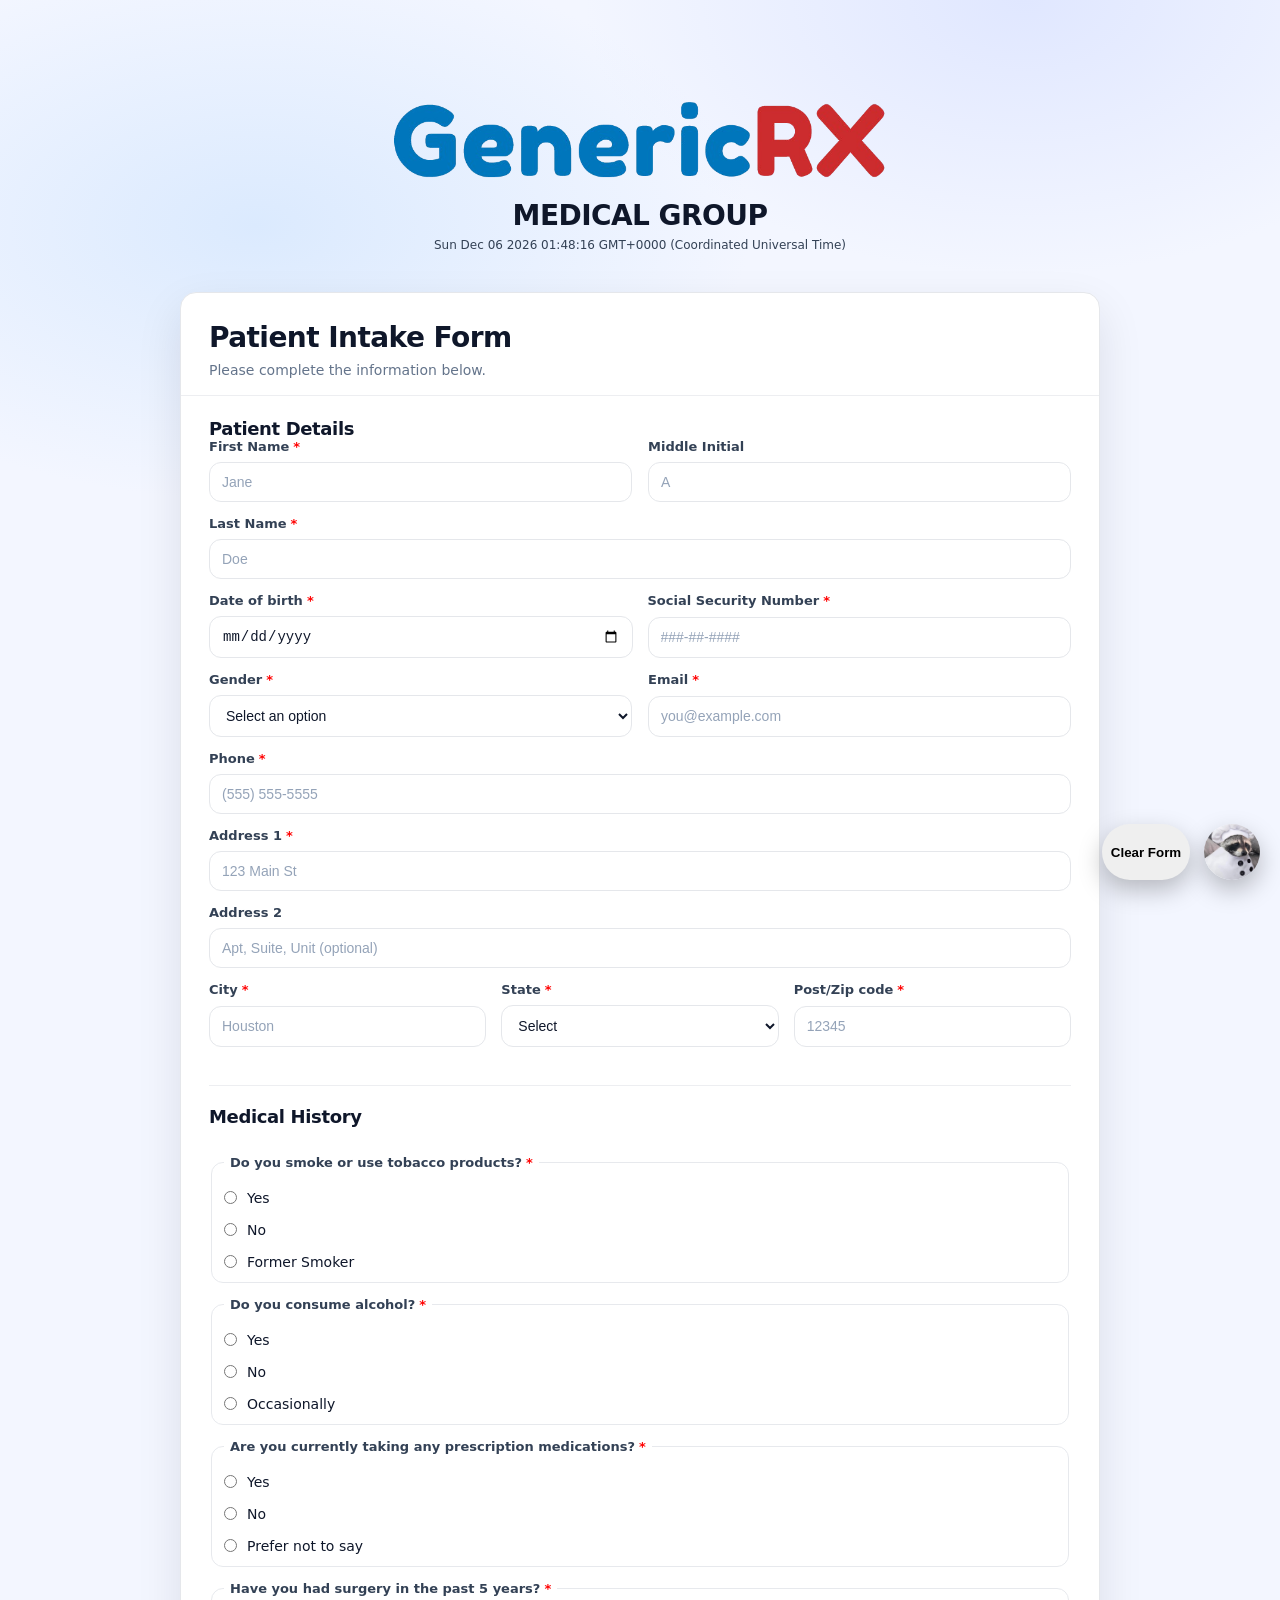
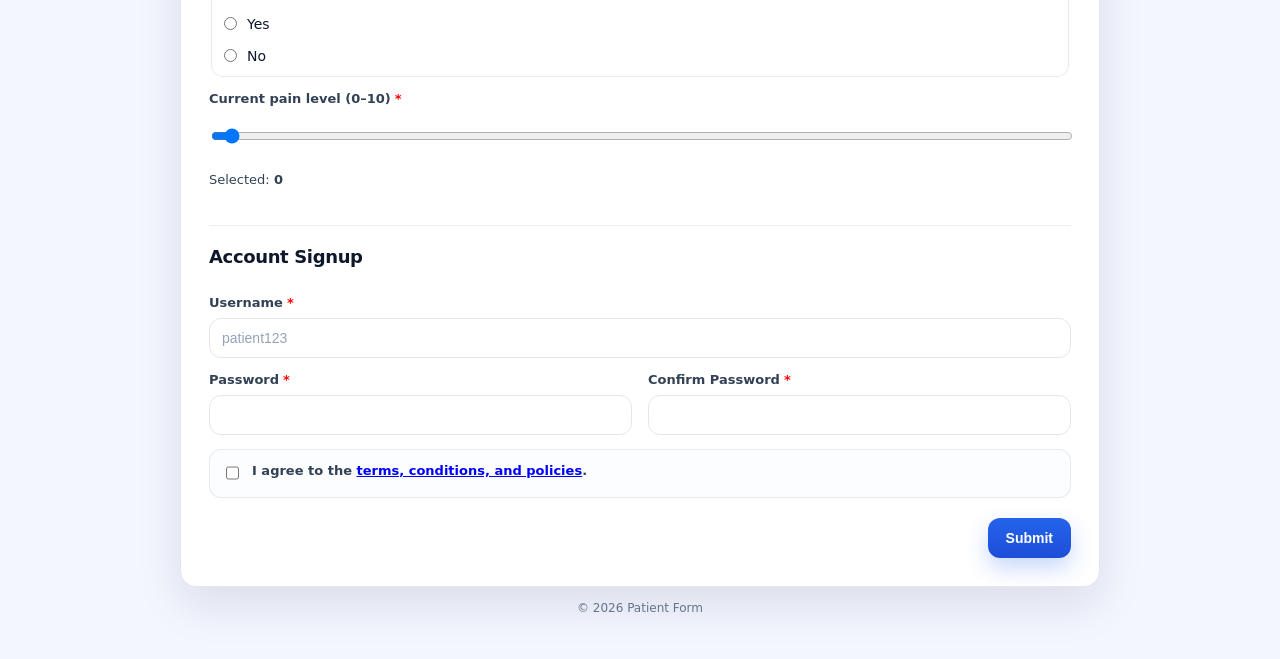
==== homework1/patient-form.html @ 02b405ad "Add files via upload" ====
<!--
Program name: patient-form.html
Author: Thu Nguyen
Date created: 1/31/2026
Date last edited: 2/14/2026
Version: 1.0
Description: Submission for homework 1 containing the registration form for a medical entity.
-->

<!doctype html>
<html lang="en">
  <head>
    <meta charset="utf-8" />
    <meta name="viewport" content="width=device-width, initial-scale=1" />
    <title>Patient Intake Form</title>
    <link rel="stylesheet" href="styles.css" />
    <link rel="icon" type="image/x-icon" href="title-icon.png" />
  </head>

  <body>
    <main class="page">
      <div class="top-brand">
        <img src="./GenericRX.png" alt="Company Logo" />
        <h2 class="title">MEDICAL GROUP</h2>
        <div class="top-brand__date" id="current-date"></div>
      </div>

      <section class="card" aria-labelledby="page-title">
        <header class="card__header">
          <h1 id="page-title" class="title">Patient Intake Form</h1>
          <p class="subtitle">Please complete the information below.</p>
        </header>

        <form class="form" action="./submitted-form.html" method="get">
          <header>
            <h2 class="section-title">Patient Details</h2>
          </header>

          <div class="grid">
            <div class="field">
              <label for="first_name">First Name<span class="required">*</span></label>
              <input
                id="first_name"
                name="first_name"
                type="text"
                placeholder="Jane"
                maxlength="30"
                required
              />
            </div>

            <div class="field">
              <label for="middle_initial">Middle Initial</label>
              <input
                id="middle_initial"
                name="middle_initial"
                type="text"
                placeholder="A"
                maxlength="1"
              />
            </div>

            <div class="field field--full">
              <label for="last_name">Last Name<span class="required">*</span></label>
              <input
                id="last_name"
                name="last_name"
                type="text"
                placeholder="Doe"
                maxlength="30"
                required
              />
            </div>

            <div class="field-row">
              <div class="field">
                <label for="date_of_birth">Date of birth<span class="required">*</span></label>
                <input id="date_of_birth" name="date_of_birth" type="date" required />
              </div>

              <div class="field">
                <label for="ssn">Social Security Number<span class="required">*</span></label>
                <input
                  id="ssn"
                  name="ssn"
                  type="password"
                  placeholder="###-##-####"
                  pattern="[0-9]{3}-[0-9]{2}-[0-9]{4}"
                  required
                />
              </div>
            </div>

            <div class="field">
              <label for="gender">Gender<span class="required">*</span></label>
              <select id="gender" name="gender" required>
                <option value="" selected disabled>Select an option</option>
                <option value="Female">Female</option>
                <option value="Male">Male</option>
                <option value="Non-binary">Non-binary</option>
                <option value="Prefer not to say">Prefer not to say</option>
              </select>
            </div>

            <div class="field">
              <label for="email">Email<span class="required">*</span></label>
              <input
                id="email"
                name="email"
                type="email"
                placeholder="you@example.com"
                required
              />
            </div>

            <div class="field field--full">
              <label for="phone">Phone<span class="required">*</span></label>
              <input
                id="phone"
                name="phone"
                type="tel"
                placeholder="(555) 555-5555"
                required
              />
            </div>

            <div class="field field--full">
              <label for="address_line_1">Address 1<span class="required">*</span></label>
              <input
                id="address_line_1"
                name="address_line_1"
                type="text"
                placeholder="123 Main St"
                required
              />
            </div>

            <div class="field field--full">
              <label for="address_line_2">Address 2</label>
              <input
                id="address_line_2"
                name="address_line_2"
                type="text"
                placeholder="Apt, Suite, Unit (optional)"
              />
            </div>

            <div class="field-row">
              <div class="field">
                <label for="city">City<span class="required">*</span></label>
                <input
                  id="city"
                  name="city"
                  type="text"
                  placeholder="Houston"
                  maxlength="30"
                  required
                />
              </div>

              <div class="field">
                <label for="state">State<span class="required">*</span></label>
                <select id="state" name="state" required>
                  <option value="" selected disabled>Select</option>
                  <option value="AL">AL</option><option value="AK">AK</option><option value="AZ">AZ</option><option value="AR">AR</option>
                  <option value="CA">CA</option><option value="CO">CO</option><option value="CT">CT</option><option value="DE">DE</option>
                  <option value="FL">FL</option><option value="GA">GA</option><option value="HI">HI</option><option value="ID">ID</option>
                  <option value="IL">IL</option><option value="IN">IN</option><option value="IA">IA</option><option value="KS">KS</option>
                  <option value="KY">KY</option><option value="LA">LA</option><option value="ME">ME</option><option value="MD">MD</option>
                  <option value="MA">MA</option><option value="MI">MI</option><option value="MN">MN</option><option value="MS">MS</option>
                  <option value="MO">MO</option><option value="MT">MT</option><option value="NE">NE</option><option value="NV">NV</option>
                  <option value="NH">NH</option><option value="NJ">NJ</option><option value="NM">NM</option><option value="NY">NY</option>
                  <option value="NC">NC</option><option value="ND">ND</option><option value="OH">OH</option><option value="OK">OK</option>
                  <option value="OR">OR</option><option value="PA">PA</option><option value="RI">RI</option><option value="SC">SC</option>
                  <option value="SD">SD</option><option value="TN">TN</option><option value="TX">TX</option><option value="UT">UT</option>
                  <option value="VT">VT</option><option value="VA">VA</option><option value="WA">WA</option><option value="WV">WV</option>
                  <option value="WI">WI</option><option value="WY">WY</option>
                </select>
              </div>

              <div class="field">
                <label for="postal_code">Post/Zip code<span class="required">*</span></label>
                <input
                  id="postal_code"
                  name="postal_code"
                  type="text"
                  placeholder="12345"
                  maxlength="10"
                  required
                />
              </div>
            </div>

            <header class="section-divider field--full">
              <h2 class="section-title">Medical History</h2>
            </header>

            <fieldset class="field field--full">
              <legend>Do you smoke or use tobacco products?<span class="required">*</span></legend>

              <label class="radio-option">
                <input type="radio" name="tobacco_use" value="Yes" required />
                <span>Yes</span>
              </label>

              <label class="radio-option">
                <input type="radio" name="tobacco_use" value="No" />
                <span>No</span>
              </label>

              <label class="radio-option">
                <input type="radio" name="tobacco_use" value="Former" />
                <span>Former Smoker</span>
              </label>
            </fieldset>

            <fieldset class="field field--full">
              <legend>Do you consume alcohol?<span class="required">*</span></legend>

              <label class="radio-option">
                <input type="radio" name="alcohol_use" value="Yes" required />
                <span>Yes</span>
              </label>

              <label class="radio-option">
                <input type="radio" name="alcohol_use" value="No" />
                <span>No</span>
              </label>

              <label class="radio-option">
                <input type="radio" name="alcohol_use" value="Occasionally" />
                <span>Occasionally</span>
              </label>
            </fieldset>

            <fieldset class="field field--full">
              <legend>Are you currently taking any prescription medications?<span class="required">*</span></legend>

              <label class="radio-option">
                <input type="radio" name="prescription_medications" value="Yes" required />
                <span>Yes</span>
              </label>

              <label class="radio-option">
                <input type="radio" name="prescription_medications" value="No" />
                <span>No</span>
              </label>

              <label class="radio-option">
                <input type="radio" name="prescription_medications" value="Prefer not to say" />
                <span>Prefer not to say</span>
              </label>
            </fieldset>

            <fieldset class="field field--full">
              <legend>Have you had surgery in the past 5 years?<span class="required">*</span></legend>

              <label class="radio-option">
                <input type="radio" name="surgery" value="Yes" required />
                <span>Yes</span>
              </label>

              <label class="radio-option">
                <input type="radio" name="surgery" value="No" />
                <span>No</span>
              </label>
            </fieldset>

            <div class="field field--full">
              <label for="pain_level">Current pain level (0–10)<span class="required">*</span></label>
              <input
                id="pain_level"
                name="pain_level"
                type="range"
                min="0"
                max="10"
                value="0"
                required
                oninput="document.getElementById('pain_level_value').textContent = this.value"
              />
              <div class="range-readout">
                Selected: <strong id="pain_level_value">0</strong>
              </div>
            </div>

            <header class="section-divider field--full">
              <h2 class="section-title">Account Signup</h2>
            </header>

            <div class="field field--full">
              <label for="username">Username<span class="required">*</span></label>
              <input
                id="username"
                name="username"
                type="text"
                placeholder="patient123"
                maxlength="20"
                required
              />
            </div>

            <div class="field">
              <label for="password">Password<span class="required">*</span></label>
              <input id="password" name="password" type="password" required />
            </div>

            <div class="field">
              <label for="confirm_password">Confirm Password<span class="required">*</span></label>
              <input id="confirm_password" name="confirm_password" type="password" required />
            </div>

            <div class="field field--full">
              <label class="check" for="consent">
                <input type="checkbox" id="consent" name="consent" required />
                <span>
                  I agree to the
                  <a href="./terms.html" class="consent-link">terms, conditions, and policies</a>.
                </span>
              </label>
            </div>

            <div class="actions field--full">
              <button class="btn" type="submit">Submit</button>
            </div>
          </div>
        </form>
      </section>

      <footer class="footer">
        <span>© <span id="y"></span> Patient Form</span>
      </footer>
    </main>

    <a href="../../index.html" class="fab-back">
      <img src="./profile.png" alt="Back to Assignments" />
    </a>

    <button type="button" class="fab-reset" id="reset-form" aria-label="Clear form">
      Clear Form
    </button>

    <script>
      document.getElementById("y").textContent = new Date().getFullYear();
      document.getElementById("current-date").textContent = new Date().toString();

      document.getElementById("reset-form").addEventListener("click", function () {
        const form = document.querySelector("form");
        form.reset();
        document.getElementById("pain_level_value").textContent = "0";
      });
    </script>
  </body>
</html>
---- homework1/styles.css ----
*{
  box-sizing: border-box;
}

:root{
  --bg: #f3f6ff;
  --border: #e5e7eb;
  --card: #ffffff;
  --muted: #64748b;
  --primary: #2563eb;
  --primary-dark: #1d4ed8;
  --radius: 16px;
  --ring: rgba(37, 99, 235, 0.25);
  --shadow: 0 18px 45px rgba(15, 23, 42, 0.10);
  --text: #0f172a;
}

@media (max-width: 860px){
  .actions{
    justify-content: stretch;
  }

  .btn{
    width: 100%;
  }

  .card__header{
    padding: 22px 18px 12px;
  }

  .field{
    grid-column: span 12;
  }

  .field-row .field{
    grid-column: auto;
  }

  .form{
    padding: 18px;
  }
}

.actions{
  display: flex;
  justify-content: flex-end;
  margin-top: 6px;
}

body{
  color: var(--text);
  font-family: ui-sans-serif, system-ui, -apple-system, Segoe UI, Roboto, Helvetica, Arial, "Apple Color Emoji","Segoe UI Emoji";
  margin: 0;
}

.btn{
  appearance: none;
  background: linear-gradient(180deg, var(--primary), var(--primary-dark));
  border: 0;
  border-radius: 12px;
  box-shadow: 0 10px 22px rgba(37, 99, 235, 0.25);
  color: #fff;
  cursor: pointer;
  font-size: 14px;
  font-weight: 700;
  padding: 12px 18px;
  transition: box-shadow .15s ease, filter .15s ease, transform .06s ease;
}

.btn:active{
  transform: translateY(1px);
}

.btn:hover{
  box-shadow: 0 12px 28px rgba(37, 99, 235, 0.28);
  filter: brightness(1.02);
}

.card{
  background: var(--card);
  border: 1px solid var(--border);
  border-radius: var(--radius);
  box-shadow: var(--shadow);
  margin-top: 40px;
  overflow: hidden;
  width: min(920px, 100%);
}

.card__header{
  border-bottom: 1px solid rgba(229, 231, 235, 0.7);
  padding: 28px 28px 14px;
}

.check{
  align-items: flex-start;
  background: #fbfdff;
  border: 1px solid rgba(229, 231, 235, 0.9);
  border-radius: 12px;
  display: flex;
  gap: 10px;
  padding: 12px;
}

.check input{
  accent-color: var(--primary);
  height: 18px;
  margin-top: 2px;
  width: 18px;
}

.check span{
  color: #334155;
  font-size: 13px;
  line-height: 1.35;
}

.consent-link{
  color: blue;
  text-decoration: underline;
}

.consent-link:hover{
  color: darkblue;
}

.fab-back{
  align-items: center;
  border-radius: 50%;
  bottom: 20px;
  box-shadow: 0 10px 24px rgba(0, 0, 0, .25);
  display: flex;
  height: 56px;
  justify-content: center;
  overflow: hidden;
  position: fixed;
  right: 20px;
  transition: transform .2s ease;
  width: 56px;
  z-index: 9999;
}

.fab-back:hover{
  background: #f8afbe;
  transform: translateY(-2px) scale(1.05);
}

.fab-back img{
  height: 100%;
  object-fit: cover;
  width: 100%;
}

.fab-reset{
  align-items: center;
  border: 0;
  border-radius: 999px;
  bottom: 20px;
  box-shadow: 0 10px 24px rgba(0, 0, 0, .25);
  cursor: pointer;
  display: flex;
  font-weight: 700;
  height: 56px;
  justify-content: center;
  position: fixed;
  right: 90px;
  transition: filter .15s ease, transform .2s ease;
  width: 88px;
  z-index: 9999;
}

.fab-reset:hover{
  filter: brightness(1.02);
  transform: translateY(-2px) scale(1.05);
}

.field{
  display: grid;
  gap: 8px;
  grid-column: span 6;
}

.field--full{
  grid-column: 1 / -1;
}

.field-row{
  display: grid;
  gap: 15px;
  grid-auto-columns: 1fr;
  grid-auto-flow: column;
  grid-column: 1 / -1;
}

.field-row .field{
  grid-column: auto;
}

fieldset.field{
  border: 1px solid rgba(229, 231, 235, 0.9);
  border-radius: 12px;
  padding: 12px;
}

fieldset.field > label{
  align-items: center;
  color: var(--text);
  display: flex;
  font-size: 14px;
  font-weight: 400;
  gap: 10px;
  margin-top: 8px;
}

fieldset.field > label > input[type="radio"]{
  margin: 0;
}

fieldset.field > legend{
  color: #334155;
  font-size: 13px;
  font-weight: 600;
  padding: 0 6px;
}

.footer{
  color: var(--muted);
  font-size: 12px;
  margin-top: 14px;
}

.form{
  padding: 22px 28px 28px;
}

.grid{
  display: grid;
  gap: 14px 16px;
  grid-template-columns: repeat(12, 1fr);
}

html{
  background:
    radial-gradient(900px 500px at 20% 10%, #dbeafe 0%, rgba(219, 234, 254, 0) 55%),
    radial-gradient(800px 500px at 80% 0%, #e0e7ff 0%, rgba(224, 231, 255, 0) 55%),
    var(--bg);
}

html,
body{
  min-height: 100%;
}

input,
select,
textarea{
  background: #fff;
  border: 1px solid var(--border);
  border-radius: 12px;
  color: var(--text);
  font-size: 14px;
  outline: none;
  padding: 11px 12px;
  transition: border-color .15s ease, box-shadow .15s ease, transform .05s ease;
  width: 100%;
}

input::placeholder{
  color: #94a3b8;
}

input:focus,
select:focus,
textarea:focus{
  border-color: rgba(37, 99, 235, 0.5);
  box-shadow: 0 0 0 4px var(--ring);
}

input[type="checkbox"],
input[type="radio"]{
  background: transparent;
  border: 0;
  border-radius: 0;
  box-shadow: none;
  padding: 0;
  width: auto;
}

input[type="checkbox"]:focus,
input[type="radio"]:focus{
  box-shadow: none;
}

label{
  color: #334155;
  font-size: 13px;
  font-weight: 600;
}

.page{
  display: grid;
  min-height: 100%;
  padding: 44px 18px;
  place-items: center;
}

.radio-option{
  cursor: pointer;
}

.range-readout{
  color: #334155;
  font-size: 13px;
  margin-top: 6px;
}

.required{
  color: red;
  margin-left: 4px;
}

.section-divider{
  border-top: 1px solid rgba(229, 231, 235, 0.7);
  margin: 24px 0 14px;
  padding-top: 20px;
  width: 100%;
}

.section-title{
  font-size: 18px;
  font-weight: 750;
  letter-spacing: -0.02em;
  margin: 0;
}

.subtitle{
  color: var(--muted);
  font-size: 14px;
  line-height: 1.5;
  margin: 0;
}

.title{
  font-size: clamp(22px, 2.4vw, 28px);
  font-weight: 750;
  letter-spacing: -0.02em;
  margin: 0 0 6px;
}

.top-brand{
  margin-top: 40px;
  text-align: center;
}

.top-brand img{
  height: auto;
  margin-bottom: 10px;
  width: 500px;
}

.top-brand__date{
  color: #334155;
  font-size: 12px;
  margin-top: 6px;
}
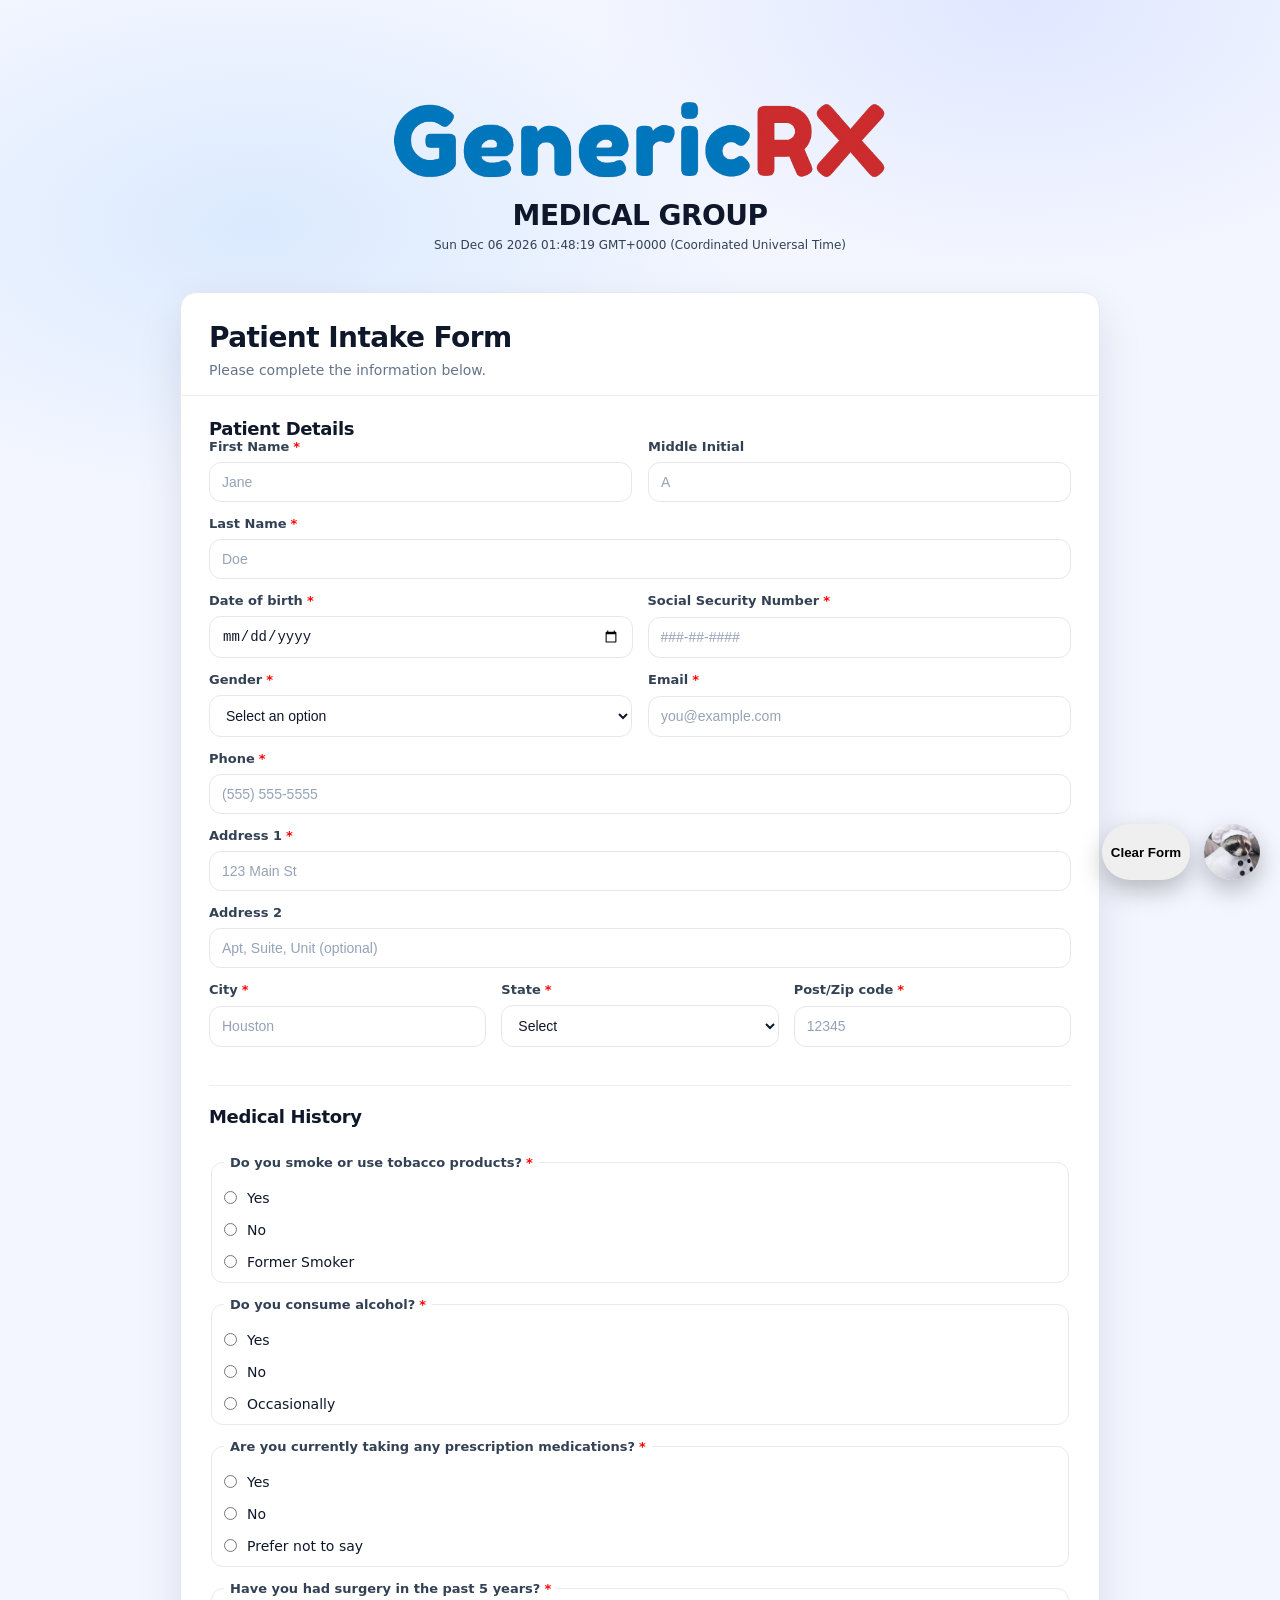
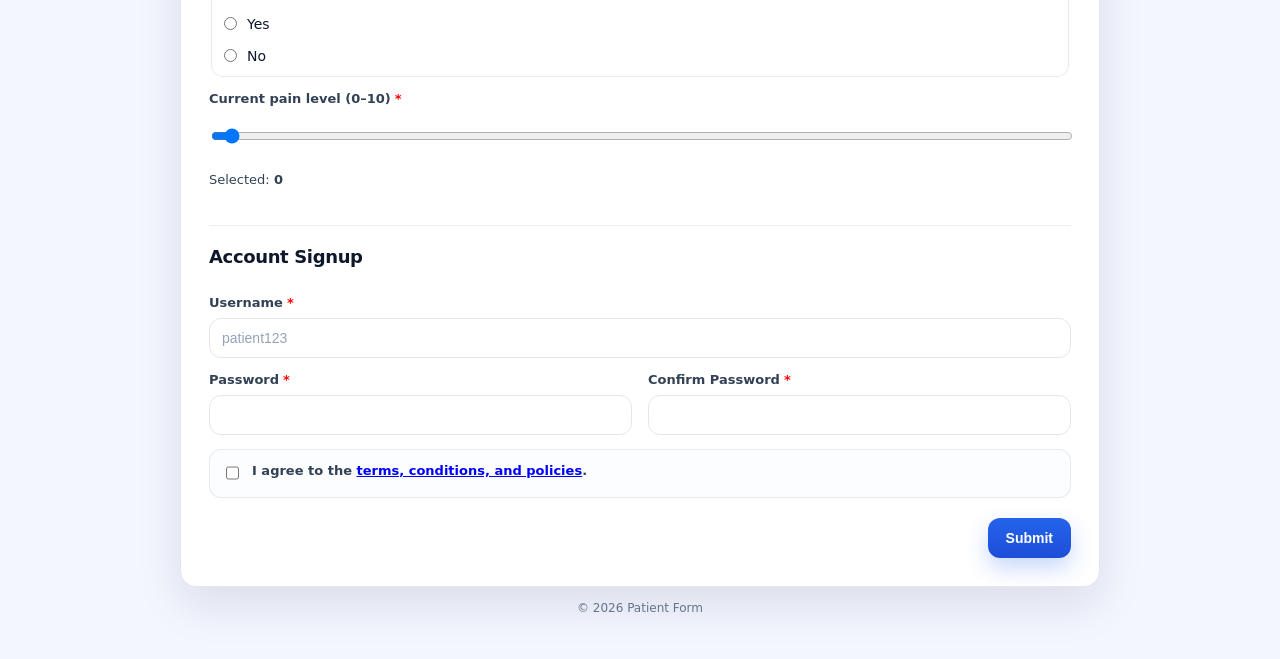
==== commit d6a2d365: "Update patient-form.html" ====
--- a/homework1/patient-form.html
+++ b/homework1/patient-form.html
@@ -331,7 +331,7 @@
       </footer>
     </main>
 
-    <a href="../../index.html" class="fab-back">
+    <a href="../index.html" class="fab-back">
       <img src="./profile.png" alt="Back to Assignments" />
     </a>
 
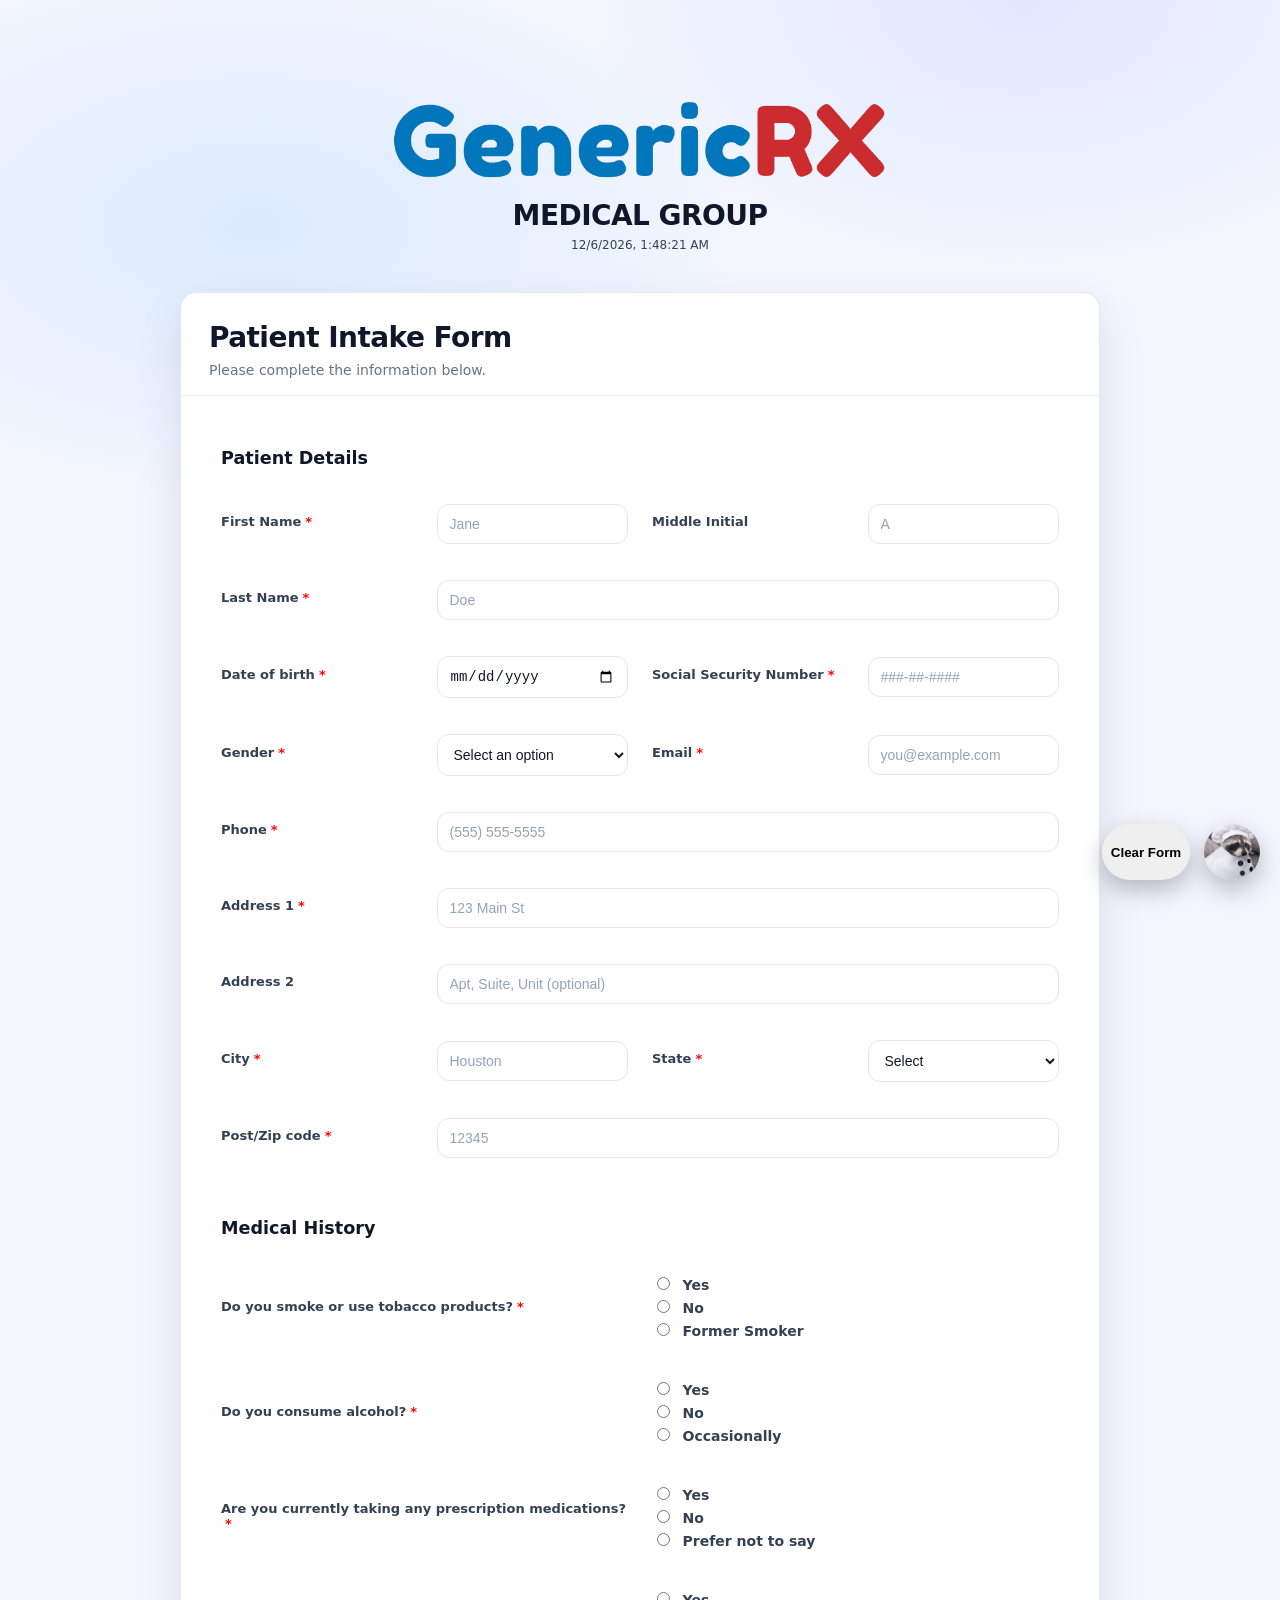
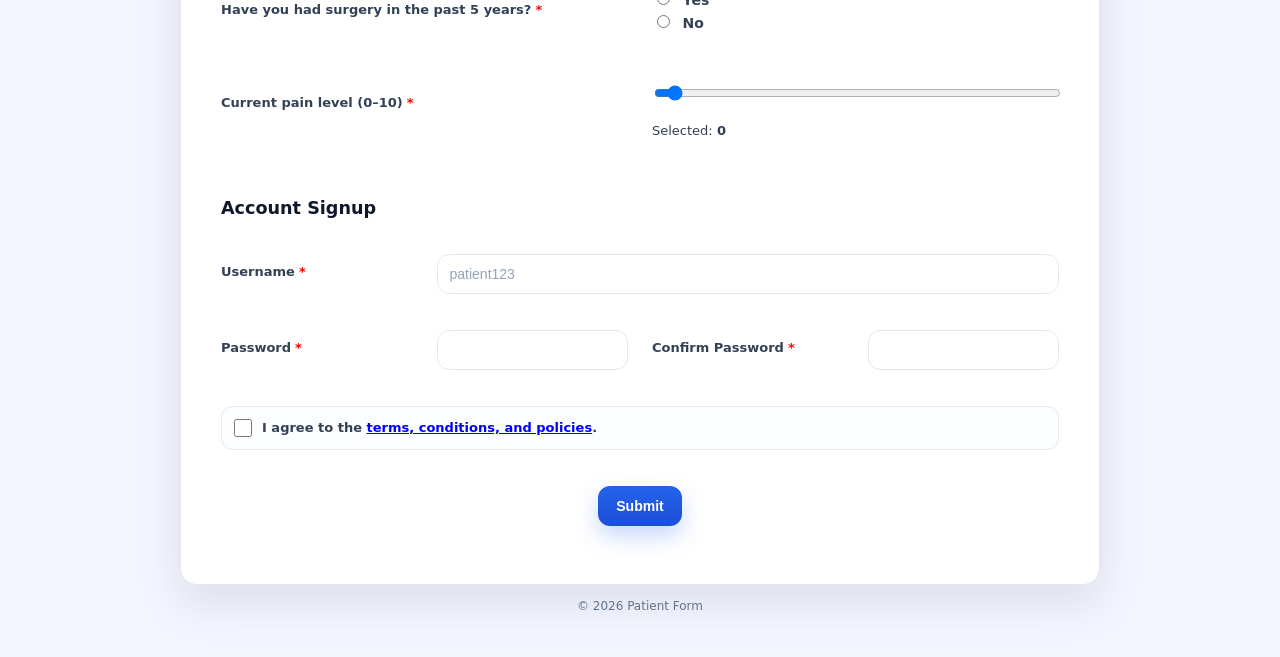
==== commit 02bd93b2: "Update to hw2" ====
--- a/homework1/patient-form.html
+++ b/homework1/patient-form.html
@@ -1,13 +1,14 @@
+<!doctype html>
+
 <!--
 Program name: patient-form.html
 Author: Thu Nguyen
 Date created: 1/31/2026
 Date last edited: 2/14/2026
 Version: 1.0
-Description: Submission for homework 1 containing the registration form for a medical entity.
+Description: Submission for homework 1 and 2 containing the registration form for a medical entity.
 -->
 
-<!doctype html>
 <html lang="en">
   <head>
     <meta charset="utf-8" />
@@ -18,7 +19,7 @@
   </head>
 
   <body>
-    <main class="page">
+    <main class="page page-form">
       <div class="top-brand">
         <img src="./GenericRX.png" alt="Company Logo" />
         <h2 class="title">MEDICAL GROUP</h2>
@@ -31,55 +32,85 @@
           <p class="subtitle">Please complete the information below.</p>
         </header>
 
-        <form class="form" action="./submitted-form.html" method="get">
-          <header>
-            <h2 class="section-title">Patient Details</h2>
-          </header>
-
-          <div class="grid">
-            <div class="field">
-              <label for="first_name">First Name<span class="required">*</span></label>
-              <input
-                id="first_name"
-                name="first_name"
-                type="text"
-                placeholder="Jane"
-                maxlength="30"
-                required
-              />
-            </div>
-
-            <div class="field">
-              <label for="middle_initial">Middle Initial</label>
-              <input
-                id="middle_initial"
-                name="middle_initial"
-                type="text"
-                placeholder="A"
-                maxlength="1"
-              />
-            </div>
-
-            <div class="field field--full">
-              <label for="last_name">Last Name<span class="required">*</span></label>
-              <input
-                id="last_name"
-                name="last_name"
-                type="text"
-                placeholder="Doe"
-                maxlength="30"
-                required
-              />
-            </div>
-
-            <div class="field-row">
-              <div class="field">
-                <label for="date_of_birth">Date of birth<span class="required">*</span></label>
-                <input id="date_of_birth" name="date_of_birth" type="date" required />
-              </div>
-
-              <div class="field">
-                <label for="ssn">Social Security Number<span class="required">*</span></label>
+        <form
+          class="form"
+          action="./submitted-form.html"
+          method="get"
+          id="patient-form"
+        >
+          <table class="form-table">
+            <tr>
+              <th colspan="4" class="section-title-cell">Patient Details</th>
+            </tr>
+
+            <tr>
+              <td>
+                <label for="first_name"
+                  >First Name<span class="required">*</span></label
+                >
+              </td>
+              <td>
+                <input
+                  id="first_name"
+                  name="first_name"
+                  type="text"
+                  placeholder="Jane"
+                  maxlength="30"
+                  required
+                />
+              </td>
+
+              <td><label for="middle_initial">Middle Initial</label></td>
+              <td>
+                <input
+                  id="middle_initial"
+                  name="middle_initial"
+                  type="text"
+                  placeholder="A"
+                  maxlength="1"
+                />
+              </td>
+            </tr>
+
+            <tr>
+              <td>
+                <label for="last_name"
+                  >Last Name<span class="required">*</span></label
+                >
+              </td>
+              <td colspan="3">
+                <input
+                  id="last_name"
+                  name="last_name"
+                  type="text"
+                  placeholder="Doe"
+                  maxlength="30"
+                  required
+                />
+              </td>
+            </tr>
+
+            <tr>
+              <td>
+                <label for="date_of_birth"
+                  >Date of birth<span class="required">*</span></label
+                >
+              </td>
+              <td>
+                <input
+                  id="date_of_birth"
+                  name="date_of_birth"
+                  type="date"
+                  required
+                />
+              </td>
+
+              <td>
+                <label for="ssn"
+                  >Social Security Number<span class="required">*</span></label
+                >
+              </td>
+              <td>
                 <input
                   id="ssn"
                   name="ssn"
@@ -88,66 +119,88 @@
                   pattern="[0-9]{3}-[0-9]{2}-[0-9]{4}"
                   required
                 />
-              </div>
-            </div>
-
-            <div class="field">
-              <label for="gender">Gender<span class="required">*</span></label>
-              <select id="gender" name="gender" required>
-                <option value="" selected disabled>Select an option</option>
-                <option value="Female">Female</option>
-                <option value="Male">Male</option>
-                <option value="Non-binary">Non-binary</option>
-                <option value="Prefer not to say">Prefer not to say</option>
-              </select>
-            </div>
-
-            <div class="field">
-              <label for="email">Email<span class="required">*</span></label>
-              <input
-                id="email"
-                name="email"
-                type="email"
-                placeholder="you@example.com"
-                required
-              />
-            </div>
-
-            <div class="field field--full">
-              <label for="phone">Phone<span class="required">*</span></label>
-              <input
-                id="phone"
-                name="phone"
-                type="tel"
-                placeholder="(555) 555-5555"
-                required
-              />
-            </div>
-
-            <div class="field field--full">
-              <label for="address_line_1">Address 1<span class="required">*</span></label>
-              <input
-                id="address_line_1"
-                name="address_line_1"
-                type="text"
-                placeholder="123 Main St"
-                required
-              />
-            </div>
-
-            <div class="field field--full">
-              <label for="address_line_2">Address 2</label>
-              <input
-                id="address_line_2"
-                name="address_line_2"
-                type="text"
-                placeholder="Apt, Suite, Unit (optional)"
-              />
-            </div>
-
-            <div class="field-row">
-              <div class="field">
+              </td>
+            </tr>
+
+            <tr>
+              <td>
+                <label for="gender"
+                  >Gender<span class="required">*</span></label
+                >
+              </td>
+              <td>
+                <select id="gender" name="gender" required>
+                  <option value="" selected disabled>Select an option</option>
+                  <option value="Female">Female</option>
+                  <option value="Male">Male</option>
+                  <option value="Non-binary">Non-binary</option>
+                  <option value="Prefer not to say">Prefer not to say</option>
+                </select>
+              </td>
+
+              <td>
+                <label for="email">Email<span class="required">*</span></label>
+              </td>
+              <td>
+                <input
+                  id="email"
+                  name="email"
+                  type="email"
+                  placeholder="you@example.com"
+                  required
+                />
+              </td>
+            </tr>
+
+            <tr>
+              <td>
+                <label for="phone">Phone<span class="required">*</span></label>
+              </td>
+              <td colspan="3">
+                <input
+                  id="phone"
+                  name="phone"
+                  type="tel"
+                  placeholder="(555) 555-5555"
+                  required
+                />
+              </td>
+            </tr>
+
+            <tr>
+              <td>
+                <label for="address_line_1"
+                  >Address 1<span class="required">*</span></label
+                >
+              </td>
+              <td colspan="3">
+                <input
+                  id="address_line_1"
+                  name="address_line_1"
+                  type="text"
+                  placeholder="123 Main St"
+                  required
+                />
+              </td>
+            </tr>
+
+            <tr>
+              <td><label for="address_line_2">Address 2</label></td>
+              <td colspan="3">
+                <input
+                  id="address_line_2"
+                  name="address_line_2"
+                  type="text"
+                  placeholder="Apt, Suite, Unit (optional)"
+                />
+              </td>
+            </tr>
+
+            <tr>
+              <td>
                 <label for="city">City<span class="required">*</span></label>
+              </td>
+              <td>
                 <input
                   id="city"
                   name="city"
@@ -156,30 +209,75 @@
                   maxlength="30"
                   required
                 />
-              </div>
-
-              <div class="field">
+              </td>
+
+              <td>
                 <label for="state">State<span class="required">*</span></label>
+              </td>
+              <td>
                 <select id="state" name="state" required>
                   <option value="" selected disabled>Select</option>
-                  <option value="AL">AL</option><option value="AK">AK</option><option value="AZ">AZ</option><option value="AR">AR</option>
-                  <option value="CA">CA</option><option value="CO">CO</option><option value="CT">CT</option><option value="DE">DE</option>
-                  <option value="FL">FL</option><option value="GA">GA</option><option value="HI">HI</option><option value="ID">ID</option>
-                  <option value="IL">IL</option><option value="IN">IN</option><option value="IA">IA</option><option value="KS">KS</option>
-                  <option value="KY">KY</option><option value="LA">LA</option><option value="ME">ME</option><option value="MD">MD</option>
-                  <option value="MA">MA</option><option value="MI">MI</option><option value="MN">MN</option><option value="MS">MS</option>
-                  <option value="MO">MO</option><option value="MT">MT</option><option value="NE">NE</option><option value="NV">NV</option>
-                  <option value="NH">NH</option><option value="NJ">NJ</option><option value="NM">NM</option><option value="NY">NY</option>
-                  <option value="NC">NC</option><option value="ND">ND</option><option value="OH">OH</option><option value="OK">OK</option>
-                  <option value="OR">OR</option><option value="PA">PA</option><option value="RI">RI</option><option value="SC">SC</option>
-                  <option value="SD">SD</option><option value="TN">TN</option><option value="TX">TX</option><option value="UT">UT</option>
-                  <option value="VT">VT</option><option value="VA">VA</option><option value="WA">WA</option><option value="WV">WV</option>
-                  <option value="WI">WI</option><option value="WY">WY</option>
+                  <option value="AL">AL</option>
+                  <option value="AK">AK</option>
+                  <option value="AZ">AZ</option>
+                  <option value="AR">AR</option>
+                  <option value="CA">CA</option>
+                  <option value="CO">CO</option>
+                  <option value="CT">CT</option>
+                  <option value="DE">DE</option>
+                  <option value="FL">FL</option>
+                  <option value="GA">GA</option>
+                  <option value="HI">HI</option>
+                  <option value="ID">ID</option>
+                  <option value="IL">IL</option>
+                  <option value="IN">IN</option>
+                  <option value="IA">IA</option>
+                  <option value="KS">KS</option>
+                  <option value="KY">KY</option>
+                  <option value="LA">LA</option>
+                  <option value="ME">ME</option>
+                  <option value="MD">MD</option>
+                  <option value="MA">MA</option>
+                  <option value="MI">MI</option>
+                  <option value="MN">MN</option>
+                  <option value="MS">MS</option>
+                  <option value="MO">MO</option>
+                  <option value="MT">MT</option>
+                  <option value="NE">NE</option>
+                  <option value="NV">NV</option>
+                  <option value="NH">NH</option>
+                  <option value="NJ">NJ</option>
+                  <option value="NM">NM</option>
+                  <option value="NY">NY</option>
+                  <option value="NC">NC</option>
+                  <option value="ND">ND</option>
+                  <option value="OH">OH</option>
+                  <option value="OK">OK</option>
+                  <option value="OR">OR</option>
+                  <option value="PA">PA</option>
+                  <option value="RI">RI</option>
+                  <option value="SC">SC</option>
+                  <option value="SD">SD</option>
+                  <option value="TN">TN</option>
+                  <option value="TX">TX</option>
+                  <option value="UT">UT</option>
+                  <option value="VT">VT</option>
+                  <option value="VA">VA</option>
+                  <option value="WA">WA</option>
+                  <option value="WV">WV</option>
+                  <option value="WI">WI</option>
+                  <option value="WY">WY</option>
                 </select>
-              </div>
-
-              <div class="field">
-                <label for="postal_code">Post/Zip code<span class="required">*</span></label>
+              </td>
+            </tr>
+
+            <tr>
+              <td>
+                <label for="postal_code"
+                  >Post/Zip code<span class="required">*</span></label
+                >
+              </td>
+              <td colspan="3">
                 <input
                   id="postal_code"
                   name="postal_code"
@@ -188,141 +286,211 @@
                   maxlength="10"
                   required
                 />
-              </div>
-            </div>
-
-            <header class="section-divider field--full">
-              <h2 class="section-title">Medical History</h2>
-            </header>
-
-            <fieldset class="field field--full">
-              <legend>Do you smoke or use tobacco products?<span class="required">*</span></legend>
-
-              <label class="radio-option">
-                <input type="radio" name="tobacco_use" value="Yes" required />
-                <span>Yes</span>
-              </label>
-
-              <label class="radio-option">
-                <input type="radio" name="tobacco_use" value="No" />
-                <span>No</span>
-              </label>
-
-              <label class="radio-option">
-                <input type="radio" name="tobacco_use" value="Former" />
-                <span>Former Smoker</span>
-              </label>
-            </fieldset>
-
-            <fieldset class="field field--full">
-              <legend>Do you consume alcohol?<span class="required">*</span></legend>
-
-              <label class="radio-option">
-                <input type="radio" name="alcohol_use" value="Yes" required />
-                <span>Yes</span>
-              </label>
-
-              <label class="radio-option">
-                <input type="radio" name="alcohol_use" value="No" />
-                <span>No</span>
-              </label>
-
-              <label class="radio-option">
-                <input type="radio" name="alcohol_use" value="Occasionally" />
-                <span>Occasionally</span>
-              </label>
-            </fieldset>
-
-            <fieldset class="field field--full">
-              <legend>Are you currently taking any prescription medications?<span class="required">*</span></legend>
-
-              <label class="radio-option">
-                <input type="radio" name="prescription_medications" value="Yes" required />
-                <span>Yes</span>
-              </label>
-
-              <label class="radio-option">
-                <input type="radio" name="prescription_medications" value="No" />
-                <span>No</span>
-              </label>
-
-              <label class="radio-option">
-                <input type="radio" name="prescription_medications" value="Prefer not to say" />
-                <span>Prefer not to say</span>
-              </label>
-            </fieldset>
-
-            <fieldset class="field field--full">
-              <legend>Have you had surgery in the past 5 years?<span class="required">*</span></legend>
-
-              <label class="radio-option">
-                <input type="radio" name="surgery" value="Yes" required />
-                <span>Yes</span>
-              </label>
-
-              <label class="radio-option">
-                <input type="radio" name="surgery" value="No" />
-                <span>No</span>
-              </label>
-            </fieldset>
-
-            <div class="field field--full">
-              <label for="pain_level">Current pain level (0–10)<span class="required">*</span></label>
-              <input
-                id="pain_level"
-                name="pain_level"
-                type="range"
-                min="0"
-                max="10"
-                value="0"
-                required
-                oninput="document.getElementById('pain_level_value').textContent = this.value"
-              />
-              <div class="range-readout">
-                Selected: <strong id="pain_level_value">0</strong>
-              </div>
-            </div>
-
-            <header class="section-divider field--full">
-              <h2 class="section-title">Account Signup</h2>
-            </header>
-
-            <div class="field field--full">
-              <label for="username">Username<span class="required">*</span></label>
-              <input
-                id="username"
-                name="username"
-                type="text"
-                placeholder="patient123"
-                maxlength="20"
-                required
-              />
-            </div>
-
-            <div class="field">
-              <label for="password">Password<span class="required">*</span></label>
-              <input id="password" name="password" type="password" required />
-            </div>
-
-            <div class="field">
-              <label for="confirm_password">Confirm Password<span class="required">*</span></label>
-              <input id="confirm_password" name="confirm_password" type="password" required />
-            </div>
-
-            <div class="field field--full">
-              <label class="check" for="consent">
-                <input type="checkbox" id="consent" name="consent" required />
-                <span>
-                  I agree to the
-                  <a href="./terms.html" class="consent-link">terms, conditions, and policies</a>.
-                </span>
-              </label>
-            </div>
-
-            <div class="actions field--full">
-              <button class="btn" type="submit">Submit</button>
-            </div>
-          </div>
+              </td>
+            </tr>
+          </table>
+
+          <table class="form-table">
+            <tr>
+              <th colspan="2" class="section-title-cell">Medical History</th>
+            </tr>
+
+            <tr>
+              <td>
+                <label>
+                  Do you smoke or use tobacco products?<span class="required"
+                    >*</span
+                  >
+                </label>
+              </td>
+              <td>
+                <label class="radio-option">
+                  <input type="radio" name="tobacco_use" value="Yes" required />
+                  <span>Yes</span>
+                </label>
+                <label class="radio-option">
+                  <input type="radio" name="tobacco_use" value="No" />
+                  <span>No</span>
+                </label>
+                <label class="radio-option">
+                  <input type="radio" name="tobacco_use" value="Former" />
+                  <span>Former Smoker</span>
+                </label>
+              </td>
+            </tr>
+
+            <tr>
+              <td>
+                <label>
+                  Do you consume alcohol?<span class="required">*</span>
+                </label>
+              </td>
+              <td>
+                <label class="radio-option">
+                  <input type="radio" name="alcohol_use" value="Yes" required />
+                  <span>Yes</span>
+                </label>
+                <label class="radio-option">
+                  <input type="radio" name="alcohol_use" value="No" />
+                  <span>No</span>
+                </label>
+                <label class="radio-option">
+                  <input type="radio" name="alcohol_use" value="Occasionally" />
+                  <span>Occasionally</span>
+                </label>
+              </td>
+            </tr>
+
+            <tr>
+              <td>
+                <label>
+                  Are you currently taking any prescription medications?<span
+                    class="required"
+                    >*</span
+                  >
+                </label>
+              </td>
+              <td>
+                <label class="radio-option">
+                  <input
+                    type="radio"
+                    name="prescription_medications"
+                    value="Yes"
+                    required
+                  />
+                  <span>Yes</span>
+                </label>
+                <label class="radio-option">
+                  <input
+                    type="radio"
+                    name="prescription_medications"
+                    value="No"
+                  />
+                  <span>No</span>
+                </label>
+                <label class="radio-option">
+                  <input
+                    type="radio"
+                    name="prescription_medications"
+                    value="Prefer not to say"
+                  />
+                  <span>Prefer not to say</span>
+                </label>
+              </td>
+            </tr>
+
+            <tr>
+              <td>
+                <label>
+                  Have you had surgery in the past 5 years?<span
+                    class="required"
+                    >*</span
+                  >
+                </label>
+              </td>
+              <td>
+                <label class="radio-option">
+                  <input type="radio" name="surgery" value="Yes" required />
+                  <span>Yes</span>
+                </label>
+                <label class="radio-option">
+                  <input type="radio" name="surgery" value="No" />
+                  <span>No</span>
+                </label>
+              </td>
+            </tr>
+
+            <tr>
+              <td>
+                <label for="pain_level">
+                  Current pain level (0–10)<span class="required">*</span>
+                </label>
+              </td>
+              <td>
+                <input
+                  id="pain_level"
+                  name="pain_level"
+                  type="range"
+                  min="0"
+                  max="10"
+                  value="0"
+                  required
+                />
+                <div class="range-readout">
+                  Selected: <strong id="pain_level_value">0</strong>
+                </div>
+              </td>
+            </tr>
+          </table>
+
+          <table class="form-table">
+            <tr>
+              <th colspan="4" class="section-title-cell">Account Signup</th>
+            </tr>
+
+            <tr>
+              <td>
+                <label for="username"
+                  >Username<span class="required">*</span></label
+                >
+              </td>
+              <td colspan="3">
+                <input
+                  id="username"
+                  name="username"
+                  type="text"
+                  placeholder="patient123"
+                  maxlength="20"
+                  required
+                />
+              </td>
+            </tr>
+
+            <tr>
+              <td>
+                <label for="password"
+                  >Password<span class="required">*</span></label
+                >
+              </td>
+              <td>
+                <input id="password" name="password" type="password" required />
+              </td>
+
+              <td>
+                <label for="confirm_password"
+                  >Confirm Password<span class="required">*</span></label
+                >
+              </td>
+              <td>
+                <input
+                  id="confirm_password"
+                  name="confirm_password"
+                  type="password"
+                  required
+                />
+              </td>
+            </tr>
+
+            <tr>
+              <td colspan="4">
+                <label class="check" for="consent">
+                  <input type="checkbox" id="consent" name="consent" required />
+                  <span>
+                    I agree to the
+                    <a href="./terms.html" class="consent-link"
+                      >terms, conditions, and policies</a
+                    >.
+                  </span>
+                </label>
+              </td>
+            </tr>
+
+            <tr>
+              <td colspan="4" class="actions-cell">
+                <button class="btn" type="submit">Submit</button>
+              </td>
+            </tr>
+          </table>
         </form>
       </section>
 
@@ -335,19 +503,48 @@
       <img src="./profile.png" alt="Back to Assignments" />
     </a>
 
-    <button type="button" class="fab-reset" id="reset-form" aria-label="Clear form">
+    <button
+      type="button"
+      class="fab-reset"
+      id="reset-form"
+      aria-label="Clear form"
+    >
       Clear Form
     </button>
-
-    <script>
-      document.getElementById("y").textContent = new Date().getFullYear();
-      document.getElementById("current-date").textContent = new Date().toString();
-
-      document.getElementById("reset-form").addEventListener("click", function () {
-        const form = document.querySelector("form");
-        form.reset();
-        document.getElementById("pain_level_value").textContent = "0";
-      });
-    </script>
+    <div id="confirm-modal" class="modal-overlay" hidden>
+      <div
+        class="modal-card"
+        role="dialog"
+        aria-modal="true"
+        aria-labelledby="modal-title"
+      >
+        <h2 id="modal-title">Please Confirm Your Information</h2>
+
+        <div id="modal-summary" class="modal-summary"></div>
+
+        <p class="modal-note">
+          If everything looks correct, click Confirm and Submit. Otherwise,
+          click Edit Information.
+        </p>
+
+        <div class="modal-actions">
+          <button
+            type="button"
+            class="modal-btn modal-btn-secondary"
+            id="modal-cancel"
+          >
+            Edit Information
+          </button>
+          <button
+            type="button"
+            class="modal-btn modal-btn-primary"
+            id="modal-confirm"
+          >
+            Confirm and Submit
+          </button>
+        </div>
+      </div>
+    </div>
+    <script src="homework2.js"></script>
   </body>
 </html>
--- a/homework1/styles.css
+++ b/homework1/styles.css
@@ -1,8 +1,8 @@
-*{
+* {
   box-sizing: border-box;
 }
 
-:root{
+:root {
   --bg: #f3f6ff;
   --border: #e5e7eb;
   --card: #ffffff;
@@ -11,354 +11,536 @@
   --primary-dark: #1d4ed8;
   --radius: 16px;
   --ring: rgba(37, 99, 235, 0.25);
-  --shadow: 0 18px 45px rgba(15, 23, 42, 0.10);
+  --shadow: 0 18px 45px rgba(15, 23, 42, 0.1);
   --text: #0f172a;
 }
 
-@media (max-width: 860px){
-  .actions{
-    justify-content: stretch;
-  }
-
-  .btn{
-    width: 100%;
-  }
-
-  .card__header{
-    padding: 22px 18px 12px;
-  }
-
-  .field{
-    grid-column: span 12;
-  }
-
-  .field-row .field{
-    grid-column: auto;
-  }
-
-  .form{
-    padding: 18px;
-  }
-}
-
-.actions{
-  display: flex;
-  justify-content: flex-end;
-  margin-top: 6px;
-}
-
-body{
+/* Global */
+html {
+  background:
+    radial-gradient(
+      900px 500px at 20% 10%,
+      #dbeafe 0%,
+      rgba(219, 234, 254, 0) 55%
+    ),
+    radial-gradient(
+      800px 500px at 80% 0%,
+      #e0e7ff 0%,
+      rgba(224, 231, 255, 0) 55%
+    ),
+    var(--bg);
+}
+
+html,
+body {
+  min-height: 100%;
+}
+
+body {
+  margin: 0;
   color: var(--text);
-  font-family: ui-sans-serif, system-ui, -apple-system, Segoe UI, Roboto, Helvetica, Arial, "Apple Color Emoji","Segoe UI Emoji";
+  font-family:
+    ui-sans-serif,
+    system-ui,
+    -apple-system,
+    Segoe UI,
+    Roboto,
+    Helvetica,
+    Arial,
+    "Apple Color Emoji",
+    "Segoe UI Emoji";
+}
+
+.page {
+  min-height: 100%;
+  display: grid;
+  place-items: center;
+  padding: 44px 18px;
+}
+
+.title {
+  margin: 0 0 6px;
+  font-size: clamp(22px, 2.4vw, 28px);
+  font-weight: 750;
+  letter-spacing: -0.02em;
+}
+
+.subtitle {
   margin: 0;
-}
-
-.btn{
-  appearance: none;
-  background: linear-gradient(180deg, var(--primary), var(--primary-dark));
-  border: 0;
-  border-radius: 12px;
-  box-shadow: 0 10px 22px rgba(37, 99, 235, 0.25);
-  color: #fff;
-  cursor: pointer;
-  font-size: 14px;
-  font-weight: 700;
-  padding: 12px 18px;
-  transition: box-shadow .15s ease, filter .15s ease, transform .06s ease;
-}
-
-.btn:active{
-  transform: translateY(1px);
-}
-
-.btn:hover{
-  box-shadow: 0 12px 28px rgba(37, 99, 235, 0.28);
-  filter: brightness(1.02);
-}
-
-.card{
+  color: var(--muted);
+  font-size: 14px;
+  line-height: 1.5;
+}
+
+.footer {
+  margin-top: 14px;
+  color: var(--muted);
+  font-size: 12px;
+}
+
+.card,
+.info-card {
+  width: min(920px, 100%);
+  margin-top: 40px;
+  overflow: hidden;
   background: var(--card);
   border: 1px solid var(--border);
   border-radius: var(--radius);
   box-shadow: var(--shadow);
+}
+
+.card__header,
+.info-card__header {
+  padding: 28px 28px 14px;
+  border-bottom: 1px solid rgba(229, 231, 235, 0.7);
+}
+
+/* Patient Form */
+.page-form .top-brand {
   margin-top: 40px;
-  overflow: hidden;
-  width: min(920px, 100%);
-}
-
-.card__header{
-  border-bottom: 1px solid rgba(229, 231, 235, 0.7);
-  padding: 28px 28px 14px;
-}
-
-.check{
-  align-items: flex-start;
-  background: #fbfdff;
-  border: 1px solid rgba(229, 231, 235, 0.9);
-  border-radius: 12px;
-  display: flex;
-  gap: 10px;
-  padding: 12px;
-}
-
-.check input{
-  accent-color: var(--primary);
-  height: 18px;
-  margin-top: 2px;
-  width: 18px;
-}
-
-.check span{
+  text-align: center;
+}
+
+.page-form .top-brand img {
+  width: 500px;
+  height: auto;
+  margin-bottom: 10px;
+}
+
+.page-form .top-brand__date {
+  margin-top: 6px;
   color: #334155;
-  font-size: 13px;
-  line-height: 1.35;
-}
-
-.consent-link{
-  color: blue;
-  text-decoration: underline;
-}
-
-.consent-link:hover{
-  color: darkblue;
-}
-
-.fab-back{
-  align-items: center;
-  border-radius: 50%;
-  bottom: 20px;
-  box-shadow: 0 10px 24px rgba(0, 0, 0, .25);
-  display: flex;
-  height: 56px;
-  justify-content: center;
-  overflow: hidden;
-  position: fixed;
-  right: 20px;
-  transition: transform .2s ease;
-  width: 56px;
-  z-index: 9999;
-}
-
-.fab-back:hover{
-  background: #f8afbe;
-  transform: translateY(-2px) scale(1.05);
-}
-
-.fab-back img{
-  height: 100%;
-  object-fit: cover;
-  width: 100%;
-}
-
-.fab-reset{
-  align-items: center;
-  border: 0;
-  border-radius: 999px;
-  bottom: 20px;
-  box-shadow: 0 10px 24px rgba(0, 0, 0, .25);
-  cursor: pointer;
-  display: flex;
-  font-weight: 700;
-  height: 56px;
-  justify-content: center;
-  position: fixed;
-  right: 90px;
-  transition: filter .15s ease, transform .2s ease;
-  width: 88px;
-  z-index: 9999;
-}
-
-.fab-reset:hover{
-  filter: brightness(1.02);
-  transform: translateY(-2px) scale(1.05);
-}
-
-.field{
-  display: grid;
-  gap: 8px;
-  grid-column: span 6;
-}
-
-.field--full{
-  grid-column: 1 / -1;
-}
-
-.field-row{
-  display: grid;
-  gap: 15px;
-  grid-auto-columns: 1fr;
-  grid-auto-flow: column;
-  grid-column: 1 / -1;
-}
-
-.field-row .field{
-  grid-column: auto;
-}
-
-fieldset.field{
-  border: 1px solid rgba(229, 231, 235, 0.9);
-  border-radius: 12px;
-  padding: 12px;
-}
-
-fieldset.field > label{
-  align-items: center;
-  color: var(--text);
-  display: flex;
-  font-size: 14px;
-  font-weight: 400;
-  gap: 10px;
-  margin-top: 8px;
-}
-
-fieldset.field > label > input[type="radio"]{
-  margin: 0;
-}
-
-fieldset.field > legend{
+  font-size: 12px;
+}
+
+.page-form .form {
+  width: 100%;
+  padding: 22px 28px 28px;
+}
+
+.page-form .form-table {
+  width: 100%;
+  table-layout: fixed;
+  border-collapse: separate;
+  border-spacing: 0 24px;
+}
+
+.page-form .form-table td,
+.page-form .form-table th {
+  width: 50%;
+  padding: 6px 12px;
+  vertical-align: middle;
+}
+
+.page-form .section-title-cell {
+  width: 100%;
+  padding: 14px 12px 6px;
+  text-align: left;
+  font-size: 1.1rem;
+  font-weight: 600;
+}
+
+label {
   color: #334155;
   font-size: 13px;
   font-weight: 600;
-  padding: 0 6px;
-}
-
-.footer{
-  color: var(--muted);
-  font-size: 12px;
-  margin-top: 14px;
-}
-
-.form{
-  padding: 22px 28px 28px;
-}
-
-.grid{
-  display: grid;
-  gap: 14px 16px;
-  grid-template-columns: repeat(12, 1fr);
-}
-
-html{
-  background:
-    radial-gradient(900px 500px at 20% 10%, #dbeafe 0%, rgba(219, 234, 254, 0) 55%),
-    radial-gradient(800px 500px at 80% 0%, #e0e7ff 0%, rgba(224, 231, 255, 0) 55%),
-    var(--bg);
-}
-
-html,
-body{
-  min-height: 100%;
+}
+
+.page-form .form-table label {
+  display: block;
+  margin-bottom: 4px;
 }
 
 input,
 select,
-textarea{
+textarea {
+  width: 100%;
+  padding: 11px 12px;
   background: #fff;
+  color: var(--text);
+  font-size: 14px;
+  outline: none;
   border: 1px solid var(--border);
   border-radius: 12px;
-  color: var(--text);
-  font-size: 14px;
-  outline: none;
-  padding: 11px 12px;
-  transition: border-color .15s ease, box-shadow .15s ease, transform .05s ease;
-  width: 100%;
-}
-
-input::placeholder{
+  transition:
+    border-color 0.15s ease,
+    box-shadow 0.15s ease,
+    transform 0.05s ease;
+}
+
+input::placeholder,
+textarea::placeholder {
   color: #94a3b8;
 }
 
 input:focus,
 select:focus,
-textarea:focus{
+textarea:focus {
   border-color: rgba(37, 99, 235, 0.5);
   box-shadow: 0 0 0 4px var(--ring);
 }
 
 input[type="checkbox"],
-input[type="radio"]{
+input[type="radio"] {
+  width: auto;
+  padding: 0;
   background: transparent;
   border: 0;
   border-radius: 0;
   box-shadow: none;
-  padding: 0;
-  width: auto;
 }
 
 input[type="checkbox"]:focus,
-input[type="radio"]:focus{
+input[type="radio"]:focus {
   box-shadow: none;
 }
 
-label{
+.page-form .radio-option {
+  display: block;
+  margin-bottom: 8px;
+  cursor: pointer;
+}
+
+.page-form .radio-option input {
+  margin-right: 8px;
+}
+
+.page-form .radio-option span {
+  color: #334155;
+  font-size: 14px;
+}
+
+.page-form .check {
+  padding: 12px;
+  background: #fbfdff;
+  border: 1px solid rgba(229, 231, 235, 0.9);
+  border-radius: 12px;
+}
+
+.page-form .form-table label.check {
+  display: flex;
+  align-items: center;
+  justify-content: flex-start;
+  gap: 10px;
+  margin-bottom: 0;
+}
+
+.page-form .check input {
+  width: 18px;
+  height: 18px;
+  margin: 0;
+  flex-shrink: 0;
+  accent-color: var(--primary);
+}
+
+.page-form .form-table label.check span {
+  display: inline;
+  margin: 0;
   color: #334155;
   font-size: 13px;
-  font-weight: 600;
-}
-
-.page{
-  display: grid;
-  min-height: 100%;
-  padding: 44px 18px;
-  place-items: center;
-}
-
-.radio-option{
-  cursor: pointer;
-}
-
-.range-readout{
+  line-height: 1.2;
+}
+
+.page-form .consent-link {
+  color: blue;
+  text-decoration: underline;
+}
+
+.page-form .consent-link:hover {
+  color: darkblue;
+}
+
+.page-form .range-readout {
+  margin-top: 6px;
   color: #334155;
   font-size: 13px;
-  margin-top: 6px;
-}
-
-.required{
+}
+
+.required {
+  margin-left: 4px;
   color: red;
-  margin-left: 4px;
-}
-
-.section-divider{
-  border-top: 1px solid rgba(229, 231, 235, 0.7);
-  margin: 24px 0 14px;
-  padding-top: 20px;
-  width: 100%;
-}
-
-.section-title{
-  font-size: 18px;
-  font-weight: 750;
-  letter-spacing: -0.02em;
-  margin: 0;
-}
-
-.subtitle{
-  color: var(--muted);
-  font-size: 14px;
-  line-height: 1.5;
-  margin: 0;
-}
-
-.title{
-  font-size: clamp(22px, 2.4vw, 28px);
-  font-weight: 750;
-  letter-spacing: -0.02em;
-  margin: 0 0 6px;
-}
-
-.top-brand{
-  margin-top: 40px;
+}
+
+.page-form .actions-cell {
+  padding-top: 12px;
   text-align: center;
 }
 
-.top-brand img{
-  height: auto;
-  margin-bottom: 10px;
-  width: 500px;
-}
-
-.top-brand__date{
+.btn {
+  width: auto;
+  padding: 12px 18px;
+  appearance: none;
+  background: linear-gradient(180deg, var(--primary), var(--primary-dark));
+  color: #fff;
+  font-size: 14px;
+  font-weight: 700;
+  cursor: pointer;
+  border: 0;
+  border-radius: 12px;
+  box-shadow: 0 10px 22px rgba(37, 99, 235, 0.25);
+  transition:
+    box-shadow 0.15s ease,
+    filter 0.15s ease,
+    transform 0.06s ease;
+}
+
+.btn:hover {
+  filter: brightness(1.02);
+  box-shadow: 0 12px 28px rgba(37, 99, 235, 0.28);
+}
+
+.btn:active {
+  transform: translateY(1px);
+}
+
+/* Floating buttons */
+.fab-back {
+  position: fixed;
+  right: 20px;
+  bottom: 20px;
+  z-index: 9999;
+  display: flex;
+  align-items: center;
+  justify-content: center;
+  width: 56px;
+  height: 56px;
+  overflow: hidden;
+  border-radius: 50%;
+  box-shadow: 0 10px 24px rgba(0, 0, 0, 0.25);
+  transition: transform 0.2s ease;
+}
+
+.fab-back:hover {
+  background: #f8afbe;
+  transform: translateY(-2px) scale(1.05);
+}
+
+.fab-back img {
+  width: 100%;
+  height: 100%;
+  object-fit: cover;
+}
+
+.fab-reset {
+  position: fixed;
+  right: 90px;
+  bottom: 20px;
+  z-index: 9999;
+  display: flex;
+  align-items: center;
+  justify-content: center;
+  width: 88px;
+  height: 56px;
+  font-weight: 700;
+  cursor: pointer;
+  border: 0;
+  border-radius: 999px;
+  box-shadow: 0 10px 24px rgba(0, 0, 0, 0.25);
+  transition:
+    filter 0.15s ease,
+    transform 0.2s ease;
+}
+
+.fab-reset:hover {
+  filter: brightness(1.02);
+  transform: translateY(-2px) scale(1.05);
+}
+
+.modal-overlay {
+  position: fixed;
+  inset: 0;
+  z-index: 10000;
+  display: grid;
+  place-items: center;
+  padding: 20px;
+  background: rgba(15, 23, 42, 0.45);
+}
+
+.modal-overlay[hidden] {
+  display: none;
+}
+
+.modal-card {
+  width: min(700px, 100%);
+  max-height: 85vh;
+  overflow-y: auto;
+  padding: 24px;
+  background: #ffffff;
+  border-radius: 18px;
+  box-shadow: 0 20px 50px rgba(15, 23, 42, 0.25);
+}
+
+.modal-card h2 {
+  margin: 0 0 14px;
+  font-size: 1.35rem;
+}
+
+.modal-summary {
+  white-space: pre-line;
+  font-family: inherit;
+  font-size: 14px;
+  line-height: 1.6;
+  padding: 12px;
+  background: #f8fafc;
+  border-radius: 12px;
+  border: 1px solid #e2e8f0;
+}
+
+.modal-row {
+  padding: 8px 10px;
+  background: #f8fafc;
+  border: 1px solid #e2e8f0;
+  border-radius: 10px;
+  font-size: 14px;
+  line-height: 1.4;
+}
+
+.modal-note {
+  margin: 0 0 18px;
+  color: #475569;
+  font-size: 14px;
+}
+
+.modal-actions {
+  display: flex;
+  justify-content: flex-end;
+  gap: 10px;
+}
+
+.modal-btn {
+  padding: 12px 16px;
+  font-size: 14px;
+  font-weight: 700;
+  border: 0;
+  border-radius: 12px;
+  cursor: pointer;
+}
+
+.modal-btn-primary {
+  background: linear-gradient(180deg, var(--primary), var(--primary-dark));
+  color: #fff;
+}
+
+.modal-btn-secondary {
+  background: #e2e8f0;
+  color: #0f172a;
+}
+
+.field-error {
+  color: #dc2626;
+  font-size: 0.7rem;
+  margin-top: 3px;
+  min-height: 14px;
+}
+
+.invalid-field {
+  border: 2px solid #dc2626 !important;
+}
+
+.invalid-field:focus {
+  box-shadow: 0 0 0 4px rgba(220, 38, 38, 0.15) !important;
+}
+
+/* Terms and Submitted Page */
+.page-simple .info-card__body {
+  width: 100%;
+  padding: 22px 28px 28px;
+}
+
+.page-simple .info-copy {
+  margin: 0 0 18px;
   color: #334155;
-  font-size: 12px;
-  margin-top: 6px;
-}
+  font-size: 15px;
+  line-height: 1.65;
+  text-align: center;
+}
+
+.page-simple .info-media {
+  margin: 10px auto 22px;
+  text-align: center;
+}
+
+.page-simple .info-media img {
+  width: min(320px, 100%);
+  border-radius: 18px;
+  box-shadow: 0 12px 28px rgba(15, 23, 42, 0.15);
+}
+
+.page-simple .info-actions {
+  display: flex;
+  justify-content: center;
+}
+
+.page-simple .info-btn {
+  display: inline-block;
+  width: 100%;
+  padding: 12px 18px;
+  background: linear-gradient(180deg, var(--primary), var(--primary-dark));
+  color: #fff;
+  font-size: 14px;
+  font-weight: 700;
+  text-align: center;
+  text-decoration: none;
+  border-radius: 12px;
+  box-shadow: 0 10px 22px rgba(37, 99, 235, 0.25);
+  transition:
+    box-shadow 0.15s ease,
+    filter 0.15s ease,
+    transform 0.06s ease;
+}
+
+.page-simple .info-btn:hover {
+  filter: brightness(1.02);
+  box-shadow: 0 12px 28px rgba(37, 99, 235, 0.28);
+}
+
+.page-simple .info-btn:active {
+  transform: translateY(1px);
+}
+
+@media (max-width: 860px) {
+  .card__header,
+  .info-card__header {
+    padding: 22px 18px 12px;
+  }
+
+  .page-form .form,
+  .page-simple .info-card__body {
+    padding: 18px;
+  }
+
+  .page-form .top-brand img {
+    width: min(500px, 90vw);
+  }
+
+  .page-form .form-table,
+  .page-form .form-table tbody,
+  .page-form .form-table tr,
+  .page-form .form-table td,
+  .page-form .form-table th {
+    display: block;
+    width: 100% !important;
+  }
+
+  .page-form .form-table {
+    border-spacing: 0;
+  }
+
+  .page-form .form-table tr {
+    margin-bottom: 14px;
+  }
+
+  .page-form .form-table td,
+  .page-form .form-table th {
+    padding: 6px 0;
+  }
+
+  .page-form .section-title-cell {
+    padding: 14px 0 6px;
+  }
+
+  .page-form .btn,
+  .page-simple .info-btn {
+    width: 100%;
+  }
+}
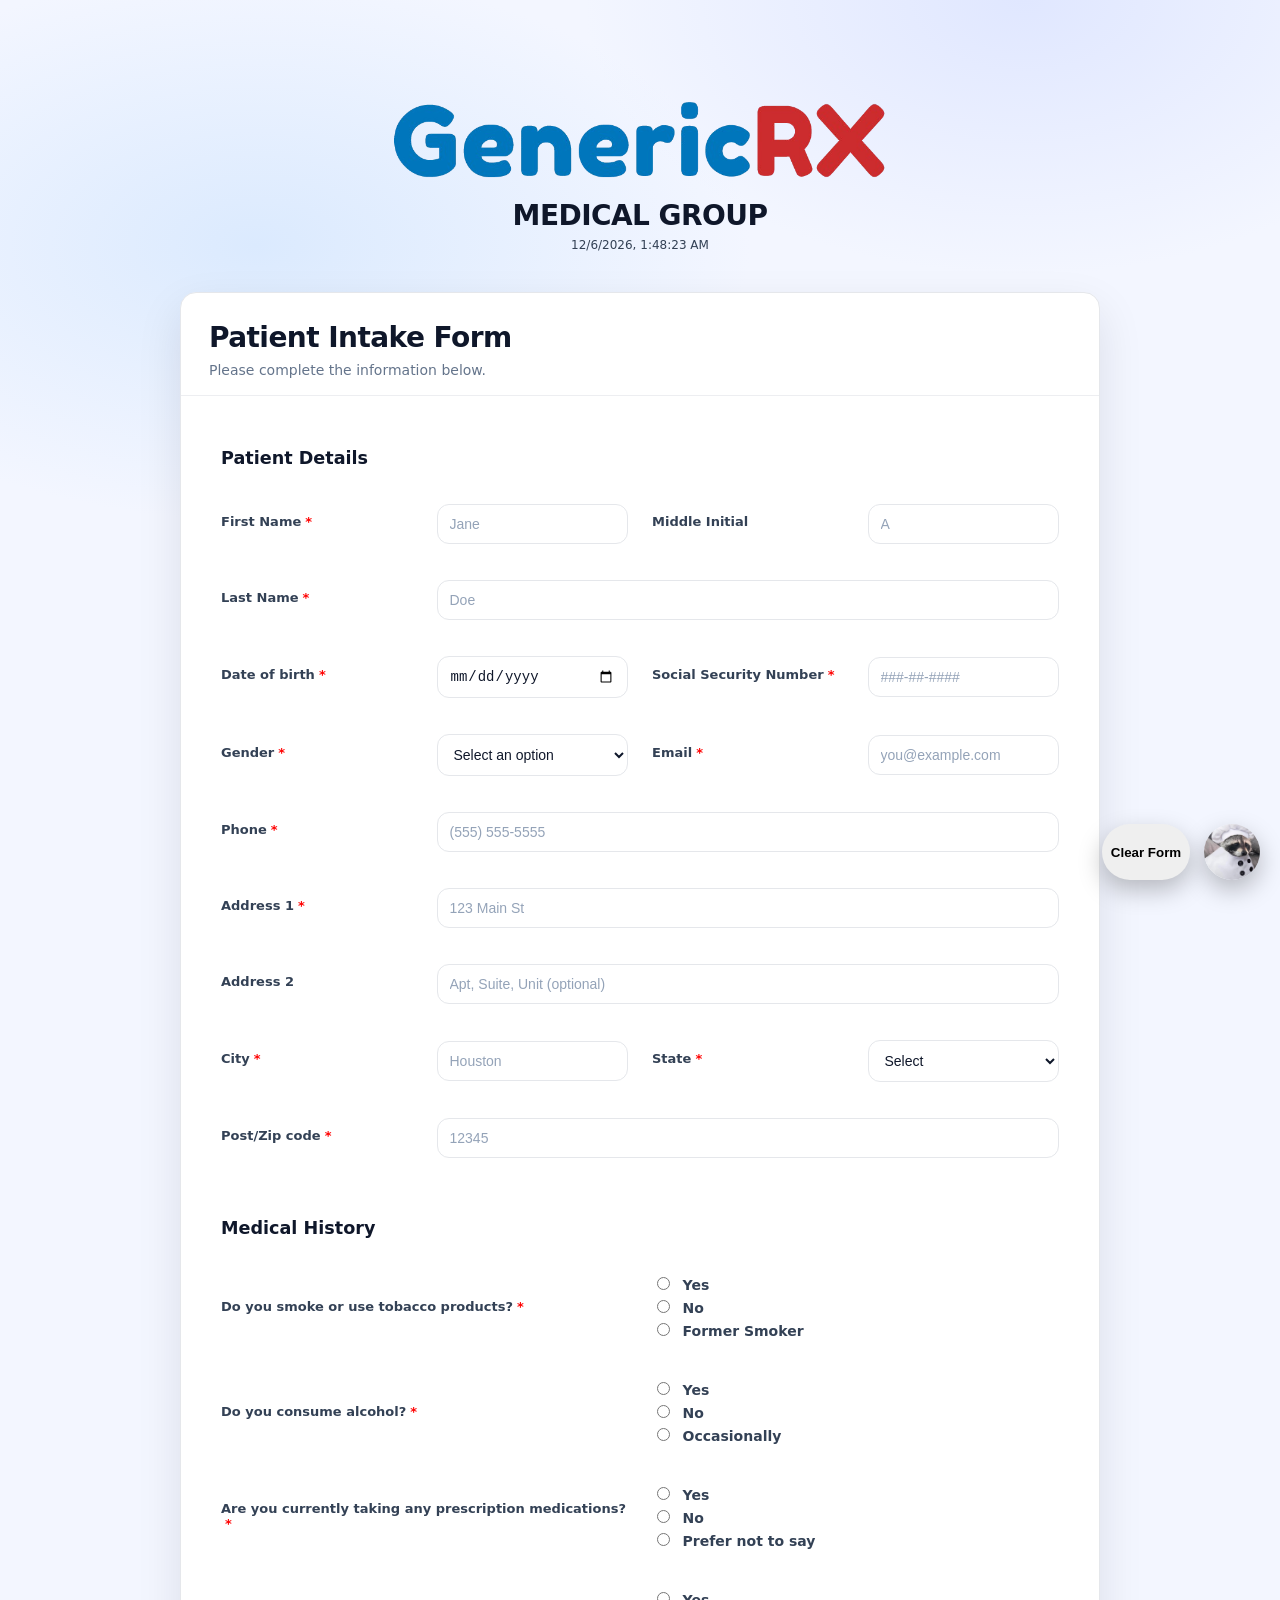
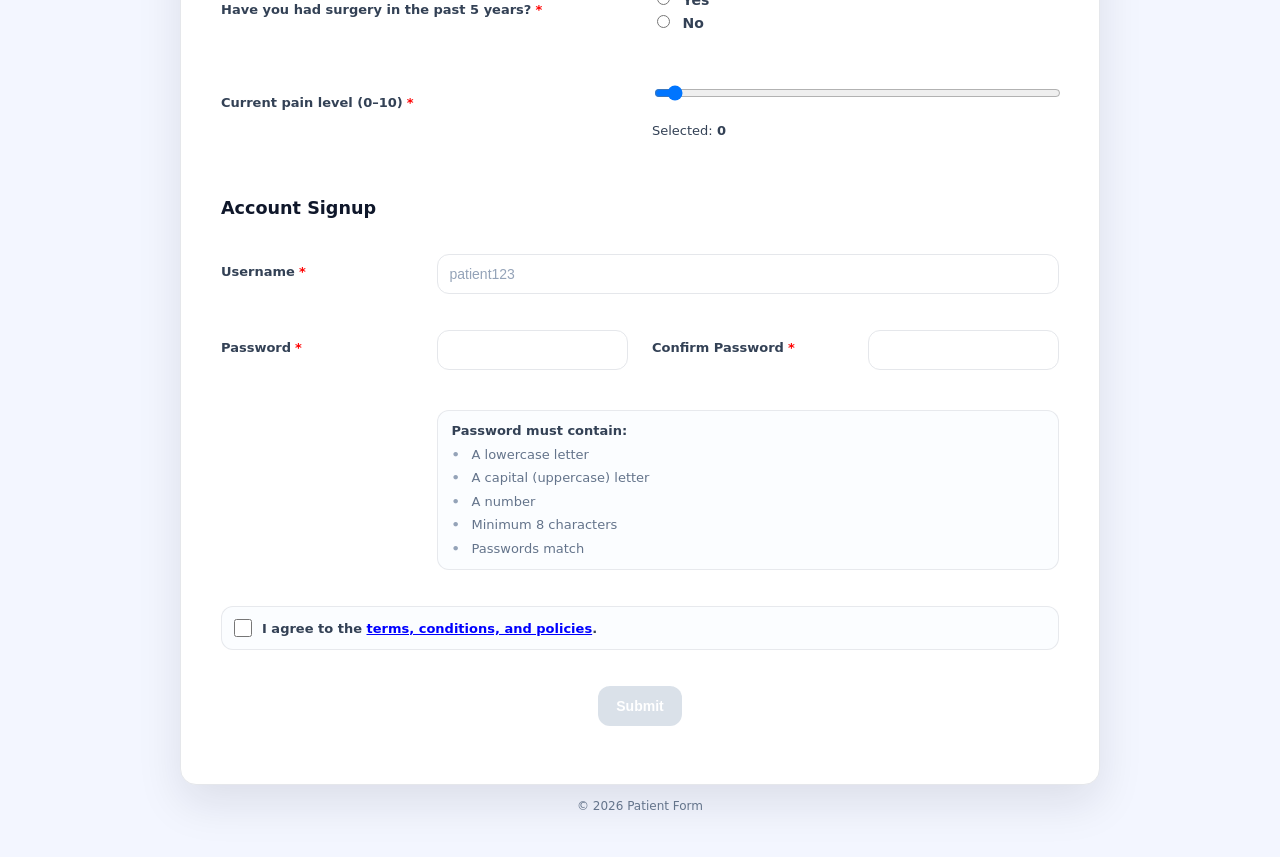
==== commit 2926e9cb: "HW3 HW3 adjustments" ====
--- a/homework1/patient-form.html
+++ b/homework1/patient-form.html
@@ -472,6 +472,22 @@
             </tr>
 
             <tr>
+              <td></td>
+              <td colspan="3">
+                <div id="message" class="password-checklist">
+                  <h4>Password must contain:</h4>
+                  <p id="letter" class="invalid">A lowercase letter</p>
+                  <p id="capital" class="invalid">
+                    A capital (uppercase) letter
+                  </p>
+                  <p id="number" class="invalid">A number</p>
+                  <p id="length" class="invalid">Minimum 8 characters</p>
+                  <p id="match" class="invalid">Passwords match</p>
+                </div>
+              </td>
+            </tr>
+
+            <tr>
               <td colspan="4">
                 <label class="check" for="consent">
                   <input type="checkbox" id="consent" name="consent" required />
@@ -487,7 +503,7 @@
 
             <tr>
               <td colspan="4" class="actions-cell">
-                <button class="btn" type="submit">Submit</button>
+                <button class="btn" type="submit" id="submit-btn" disabled>Submit</button>
               </td>
             </tr>
           </table>
--- a/homework1/styles.css
+++ b/homework1/styles.css
@@ -498,6 +498,65 @@
   transform: translateY(1px);
 }
 
+.password-checklist {
+  display: block;
+  margin-top: 4px;
+  padding: 12px 14px;
+  background: #fbfdff;
+  border: 1px solid rgba(229, 231, 235, 0.9);
+  border-radius: 12px;
+}
+
+.password-checklist h4 {
+  margin: 0 0 8px;
+  color: #334155;
+  font-size: 13px;
+  font-weight: 700;
+}
+
+.password-checklist p {
+  position: relative;
+  margin: 6px 0;
+  padding-left: 20px;
+  font-size: 13px;
+  line-height: 1.35;
+}
+
+.password-checklist p:last-child {
+  margin-bottom: 0;
+}
+
+.invalid {
+  color: #64748b;
+}
+
+.invalid::before {
+  content: "•";
+  position: absolute;
+  left: 0;
+  font-weight: 700;
+  color: #94a3b8;
+}
+
+.valid {
+  color: #15803d;
+}
+
+.valid::before {
+  content: "✓";
+  position: absolute;
+  left: 0;
+  font-weight: 700;
+  color: #22c55e;
+}
+
+.btn:disabled {
+  background: #cbd5e1;
+  cursor: not-allowed;
+  box-shadow: none;
+  opacity: 0.7;
+}
+
 @media (max-width: 860px) {
   .card__header,
   .info-card__header {
